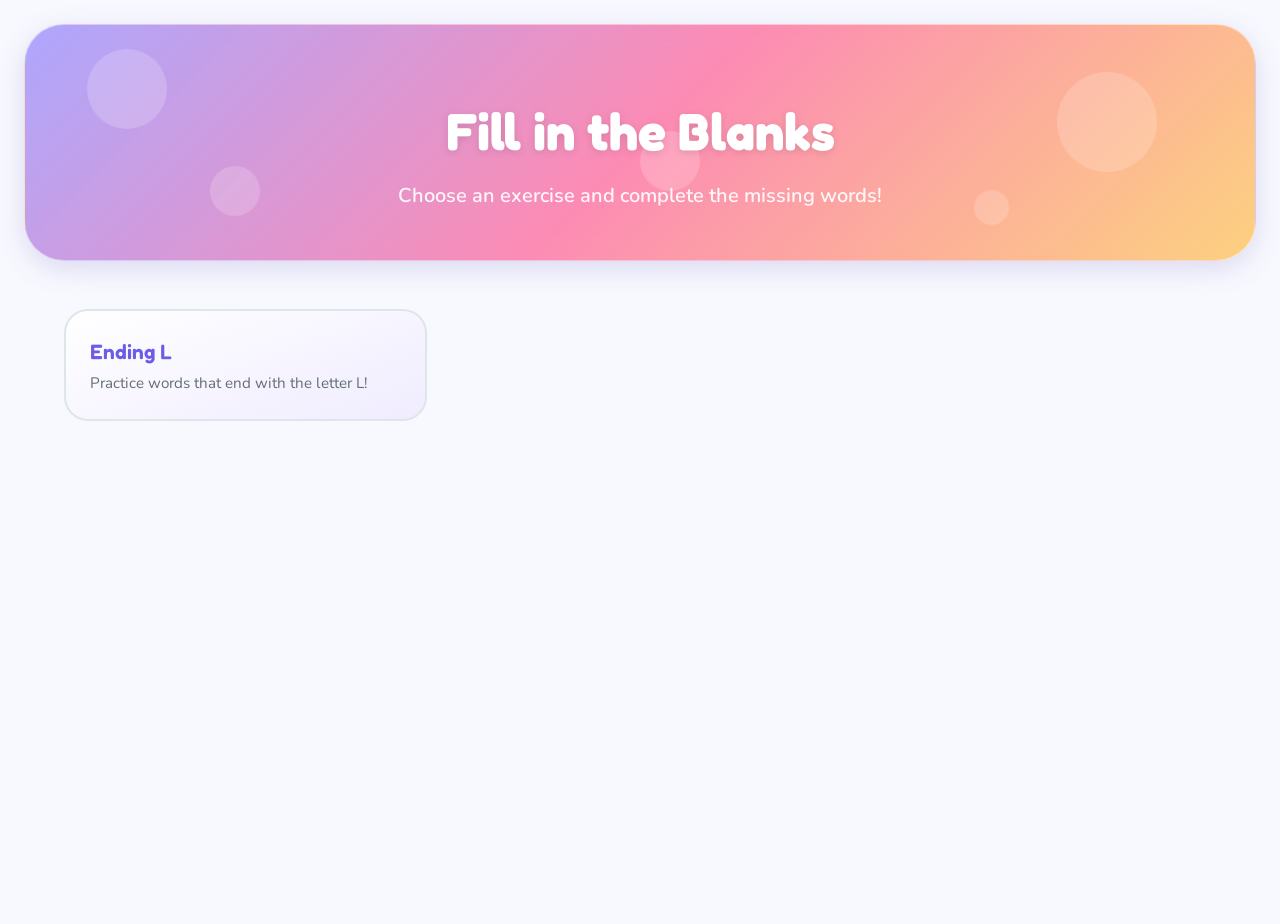
==== fill-in-the-blanks/index.html @ e0b25226 "fill in the blanks index page Signed-off-by: temphemp <206565415+temphemp@users.noreply.github.com>" ====
<!doctype html>
<html lang="en">
    <head>
        <meta charset="UTF-8" />
        <meta name="viewport" content="width=device-width, initial-scale=1.0" />
        <title>Fill in the Blanks | Learning Exercises</title>
        <link rel="icon" href="data:image/svg+xml,<svg xmlns=%22http://www.w3.org/2000/svg%22 viewBox=%220 0 100 100%22><text y=%22.9em%22 font-size=%2290%22>✏️</text></svg>" />
        <link rel="preconnect" href="https://fonts.googleapis.com" />
        <link rel="preconnect" href="https://fonts.gstatic.com" crossorigin />
        <link href="https://fonts.googleapis.com/css2?family=Fredoka:wght@400;500;600;700&family=Nunito:wght@400;600;700;800&display=swap" rel="stylesheet" />
        <link rel="stylesheet" href="../style.css" />
    </head>
    <body>
        <div class="page-wrapper">
            <learning-header
                title="Fill in the Blanks"
                subtitle="Choose an exercise and complete the missing words!"
            ></learning-header>

            <main class="card-grid">
                <a class="exercise-card exercise-card-link" href="ending-l.html" aria-label="Open the Ending L exercise">
                    <div class="card-body">
                        <h2 class="card-title">Ending L</h2>
                        <p class="card-description">Practice words that end with the letter L!</p>
                    </div>
                </a>
            </main>
        </div>

        <script src="../components/learning-header.js" defer></script>
    </body>
</html>
---- style.css ----
/* ==========================================================
   Learning Site – Fun & Bubbly Theme
   ==========================================================
   Style tokens and patterns for a kid-friendly experience.
   See style-guide.md for full documentation.
   ========================================================== */

/* ---------- CSS Custom Properties (Design Tokens) ---------- */
:root {
  /* Primary palette – bright & cheerful */
  --color-primary:       #6C5CE7;
  --color-primary-light: #A29BFE;
  --color-primary-dark:  #5A4BD1;

  /* Accent palette – punchy pops */
  --color-accent-pink:   #FD79A8;
  --color-accent-yellow: #FDCB6E;
  --color-accent-green:  #00CEC9;
  --color-accent-orange: #E17055;
  --color-accent-blue:   #74B9FF;

  /* Neutrals */
  --color-bg:            #F8F9FF;
  --color-surface:       #FFFFFF;
  --color-text:          #2D3436;
  --color-text-muted:    #636E72;
  --color-border:        #DFE6E9;

  /* Gradients */
  --gradient-hero:  linear-gradient(135deg, #A29BFE 0%, #FD79A8 50%, #FDCB6E 100%);
  --gradient-card:  linear-gradient(160deg, #ffffff 0%, #f0ecff 100%);

  /* Typography */
  --font-heading: 'Fredoka', 'Nunito', sans-serif;
  --font-body:    'Nunito', 'Segoe UI', sans-serif;

  /* Spacing scale (8 px base) */
  --space-xs:  0.25rem;   /*  4 px */
  --space-sm:  0.5rem;    /*  8 px */
  --space-md:  1rem;      /* 16 px */
  --space-lg:  1.5rem;    /* 24 px */
  --space-xl:  2rem;      /* 32 px */
  --space-2xl: 3rem;      /* 48 px */
  --space-3xl: 4rem;      /* 64 px */

  /* Border radius – soft & round */
  --radius-sm:   0.5rem;
  --radius-md:   1rem;
  --radius-lg:   1.5rem;
  --radius-full: 50%;

  /* Shadows – layered for depth */
  --shadow-sm:   0 2px 4px rgba(0,0,0,0.06);
  --shadow-md:   0 4px 12px rgba(108,92,231,0.12);
  --shadow-lg:   0 8px 24px rgba(108,92,231,0.18);
  --shadow-pop:  0 12px 32px rgba(253,121,168,0.22);

  /* Transitions */
  --ease-bounce: cubic-bezier(0.34, 1.56, 0.64, 1);
  --transition-base: 0.3s var(--ease-bounce);
  --header-inset: clamp(0.75rem, 2vw, 1.5rem);
}

/* ---------- Reset & Base ---------- */
*,
*::before,
*::after {
  margin: 0;
  padding: 0;
  box-sizing: border-box;
}

html {
  font-size: 16px;
  scroll-behavior: smooth;
}

body {
  font-family: var(--font-body);
  background-color: var(--color-bg);
  color: var(--color-text);
  line-height: 1.6;
  -webkit-font-smoothing: antialiased;
  min-height: 100vh;
  overflow-x: hidden;
  /* Keep scroll position stable while the sticky header changes height. */
  overflow-anchor: none;
}

img {
  display: block;
  max-width: 100%;
  height: auto;
}

/* ---------- Page Wrapper ---------- */
.page-wrapper {
  max-width: 1200px;
  margin: 0 auto;
  padding: 0 var(--space-lg);
}

/* ---------- Hero / Header ---------- */
learning-header {
  position: relative;
  z-index: 10;
  top: var(--header-inset);
  display: block;
  width: calc(100vw - (2 * var(--header-inset)));
  margin: var(--header-inset) calc(50% - 50vw + var(--header-inset)) var(--space-2xl);
  transition: margin-bottom 0.42s ease;
}

@supports (position: sticky) {
  learning-header {
    position: sticky;
  }
}

learning-header.is-collapsed {
  margin-bottom: var(--space-lg);
}

.hero {
  position: relative;
  width: 100%;
  margin: 0;
  text-align: center;
  padding: var(--space-3xl) var(--space-lg) var(--space-2xl);
  overflow: hidden;
  cursor: pointer;
  border: 1px solid rgba(255, 255, 255, 0.42);
  border-radius: clamp(1.5rem, 4vw, 2.5rem);
  background: linear-gradient(135deg, rgba(162, 155, 254, 0.88) 0%, rgba(253, 121, 168, 0.86) 50%, rgba(253, 203, 110, 0.88) 100%);
  box-shadow: 0 8px 28px rgba(88, 75, 170, 0.18);
  backdrop-filter: blur(12px) saturate(130%);
  -webkit-backdrop-filter: blur(12px) saturate(130%);
  contain: layout style;
  will-change: padding, box-shadow;
  transition: padding 0.42s ease, border-radius 0.42s ease,
              box-shadow 0.42s ease;
}

.hero.is-collapsed {
  padding: clamp(0.7rem, 1.6vw, 0.95rem) var(--space-lg);
  /* A finite radius avoids the delayed, clamped animation of 999px. */
  border-radius: 2rem;
  box-shadow: 0 6px 20px rgba(88, 75, 170, 0.2);
}

.hero-title {
  font-family: var(--font-heading);
  font-size: clamp(2rem, 5vw, 3.25rem);
  font-weight: 700;
  color: #fff;
  text-shadow: 0 2px 8px rgba(0,0,0,0.12);
  position: relative;
  z-index: 2;
  will-change: transform;
  transition: transform 0.42s ease;
}

.hero.is-collapsed .hero-title {
  transform: scale(0.55);
  line-height: 1.2;
  letter-spacing: 0.01em;
}

.hero-subtitle {
  font-family: var(--font-body);
  font-size: clamp(1rem, 2.5vw, 1.25rem);
  font-weight: 600;
  color: rgba(255,255,255,0.92);
  margin-top: var(--space-sm);
  position: relative;
  z-index: 2;
  max-height: 4rem;
  overflow: hidden;
  will-change: max-height, opacity, transform;
  transition: max-height 0.32s ease, margin 0.32s ease, opacity 0.22s ease, transform 0.32s ease;
}

.hero.is-collapsed .hero-subtitle {
  max-height: 0;
  margin-top: 0;
  opacity: 0;
  transform: translateY(-0.5rem);
}

/* Floating bubble decorations */
.hero-bubbles {
  position: absolute;
  inset: 0;
  pointer-events: none;
  z-index: 1;
  will-change: opacity;
  transition: opacity 0.25s ease;
}

.hero.is-collapsed .hero-bubbles {
  opacity: 0;
}

.bubble {
  position: absolute;
  border-radius: var(--radius-full);
  background: rgba(255,255,255,0.18);
  will-change: transform;
  transform: translateZ(0);
  animation: float 6s ease-in-out infinite;
}

.bubble-1 { width: 80px; height: 80px; top: 10%; left:  5%; animation-delay: 0s;   }
.bubble-2 { width: 50px; height: 50px; top: 60%; left: 15%; animation-delay: 1.2s; }
.bubble-3 { width:100px; height:100px; top: 20%; right: 8%; animation-delay: 0.6s; }
.bubble-4 { width: 35px; height: 35px; top: 70%; right:20%; animation-delay: 2s;   }
.bubble-5 { width: 60px; height: 60px; top: 45%; left: 50%; animation-delay: 1.6s; }

@keyframes float {
  0%, 100% { transform: translateY(0) scale(1);   }
  50%      { transform: translateY(-18px) scale(1.05); }
}

/* ---------- Card Grid ---------- */
.card-grid {
  display: grid;
  grid-template-columns: repeat(auto-fill, minmax(280px, 1fr));
  gap: var(--space-xl);
  padding-bottom: var(--space-3xl);
}

/* ---------- Exercise Card ---------- */
.exercise-card {
  background: var(--gradient-card);
  border: 2px solid var(--color-border);
  border-radius: var(--radius-lg);
  overflow: hidden;
  transition: transform var(--transition-base),
              box-shadow var(--transition-base),
              border-color var(--transition-base);
  cursor: pointer;
}

.exercise-card-link {
  color: inherit;
  text-decoration: none;
}

.exercise-card:hover {
  transform: translateY(-6px) scale(1.02);
  box-shadow: var(--shadow-pop);
  border-color: var(--color-primary-light);
}

.exercise-card:active {
  transform: translateY(-2px) scale(0.99);
}

/* Card image area */
.card-image-wrapper {
  width: 100%;
  aspect-ratio: 16 / 10;
  overflow: hidden;
  background: var(--color-bg);
  display: flex;
  align-items: center;
  justify-content: center;
}

.card-image {
  width: 100%;
  height: 100%;
  object-fit: cover;
  transition: transform var(--transition-base);
}

.exercise-card:hover .card-image {
  transform: scale(1.08);
}

/* Card body */
.card-body {
  padding: var(--space-lg);
}

.card-title {
  font-family: var(--font-heading);
  font-size: 1.3rem;
  font-weight: 600;
  color: var(--color-primary);
  margin-bottom: var(--space-xs);
}

.card-description {
  font-size: 0.95rem;
  color: var(--color-text-muted);
  line-height: 1.5;
}

/* Card accent stripe (top colour per card via data attribute) */
.exercise-card:nth-child(6n+1) .card-image-wrapper { background: linear-gradient(135deg, #DFE6FF, #F0ECFF); }
.exercise-card:nth-child(6n+2) .card-image-wrapper { background: linear-gradient(135deg, #FFE0EC, #FFF0F5); }
.exercise-card:nth-child(6n+3) .card-image-wrapper { background: linear-gradient(135deg, #E0F8F7, #F0FFFE); }
.exercise-card:nth-child(6n+4) .card-image-wrapper { background: linear-gradient(135deg, #FFF4D6, #FFFDF0); }
.exercise-card:nth-child(6n+5) .card-image-wrapper { background: linear-gradient(135deg, #DFF6FF, #F0FBFF); }
.exercise-card:nth-child(6n+6) .card-image-wrapper { background: linear-gradient(135deg, #FFE8D6, #FFF5EE); }

/* Alternate card title colours for variety */
.exercise-card:nth-child(6n+2) .card-title { color: var(--color-accent-pink);   }
.exercise-card:nth-child(6n+3) .card-title { color: var(--color-accent-green);  }
.exercise-card:nth-child(6n+4) .card-title { color: var(--color-accent-yellow); }
.exercise-card:nth-child(6n+5) .card-title { color: var(--color-accent-blue);   }
.exercise-card:nth-child(6n+6) .card-title { color: var(--color-accent-orange); }

/* ---------- Responsive ---------- */
@media (max-width: 640px) {
  .hero {
    padding: var(--space-2xl) var(--space-md) var(--space-xl);
  }

  .hero.is-collapsed {
    padding: 0.7rem var(--space-md);
  }

  .card-grid {
    grid-template-columns: 1fr;
    gap: var(--space-lg);
  }
}

@media (prefers-reduced-motion: reduce) {
  html {
    scroll-behavior: auto;
  }

  .hero,
  .hero-title,
  .hero-subtitle,
  .hero-bubbles {
    transition: none;
  }

  .bubble {
    animation: none;
  }
}

@media (min-width: 641px) and (max-width: 960px) {
  .card-grid {
    grid-template-columns: repeat(2, 1fr);
  }
}

/* ---------- Common Words Exercise ---------- */
.exercise-page {
  max-width: 900px;
}

.exercise-intro {
  max-width: 46rem;
  margin: 0 auto var(--space-xl);
  text-align: center;
  color: var(--color-text-muted);
  font-size: 1.05rem;
  font-weight: 600;
}

.word-list {
  display: grid;
  grid-template-columns: repeat(2, minmax(0, 1fr));
  gap: var(--space-md);
  margin: 0;
  padding: 0;
  list-style: none;
  counter-reset: common-words;
  scroll-margin-top: 5rem;
}

.word-item {
  display: grid;
  grid-template-columns: 2.5rem auto minmax(5.5rem, 1fr);
  align-items: center;
  gap: var(--space-sm);
  min-height: 4.5rem;
  padding: var(--space-sm) var(--space-md);
  border: 2px solid var(--color-border);
  border-radius: var(--radius-md);
  background: var(--color-surface);
  box-shadow: var(--shadow-sm);
  counter-increment: common-words;
}

.word-item.is-revealed {
  grid-template-columns: 2.5rem auto minmax(0, 1fr) auto;
  min-height: 4rem;
}

.word-item::before {
  content: counter(common-words);
  display: grid;
  width: 2.25rem;
  height: 2.25rem;
  place-items: center;
  border-radius: var(--radius-full);
  color: var(--color-primary-dark);
  background: #f0ecff;
  font-family: var(--font-heading);
  font-weight: 700;
}

.speak-button {
  display: inline-grid;
  width: 2.75rem;
  height: 2.75rem;
  place-items: center;
  border: 0;
  border-radius: var(--radius-full);
  color: #fff;
  background: var(--color-primary);
  box-shadow: var(--shadow-md);
  cursor: pointer;
  transition: transform var(--transition-base), background-color var(--transition-base), box-shadow var(--transition-base);
}

.speak-button:hover,
.speak-button:focus-visible {
  background: var(--color-primary-dark);
  box-shadow: var(--shadow-pop);
  transform: translateY(-2px) scale(1.07);
}

.speak-button:active,
.speak-button.is-speaking {
  background: var(--color-accent-pink);
  transform: scale(0.96);
}

.word-answer {
  grid-column: 3;
  grid-row: 1;
  color: var(--color-text);
  font-family: var(--font-heading);
  font-size: clamp(1.35rem, 3vw, 1.75rem);
  font-weight: 600;
  letter-spacing: 0.03em;
  text-align: center;
}

.answer-actions {
  display: flex;
  grid-column: 4;
  grid-row: 1;
  gap: var(--space-xs);
}

.answer-choice {
  display: grid;
  width: 2.5rem;
  height: 2.5rem;
  place-items: center;
  border: 2px solid currentColor;
  border-radius: var(--radius-full);
  background: var(--color-surface);
  box-shadow: var(--shadow-sm);
  cursor: pointer;
  font-family: var(--font-heading);
  font-size: 1.35rem;
  font-weight: 700;
  line-height: 1;
  transition: transform var(--transition-base), background-color var(--transition-base), color var(--transition-base), opacity var(--transition-base);
}

.answer-choice:hover,
.answer-choice:focus-visible {
  transform: scale(1.1);
}

.answer-choice--correct {
  color: #008f8b;
}

.answer-choice--incorrect {
  color: #c65b45;
}

.answer-choice.is-selected {
  color: #fff;
  transform: scale(1.05);
}

.answer-choice--correct.is-selected {
  background: var(--color-accent-green);
}

.answer-choice--incorrect.is-selected {
  background: var(--color-accent-orange);
}

.answer-choice:disabled:not(.is-selected) {
  border-color: #c8d0d3;
  color: #aab4b8;
  background: #f3f5f6;
  box-shadow: none;
  cursor: not-allowed;
  opacity: 0.75;
}

.word-item.needs-marking {
  border-color: var(--color-accent-orange);
  background: #fff8ed;
  box-shadow: 0 0 0 4px rgba(225, 112, 85, 0.16), var(--shadow-sm);
}

.word-item.needs-marking:focus {
  outline: 3px solid var(--color-accent-orange);
  outline-offset: 3px;
}

.reveal-area {
  display: flex;
  justify-content: center;
  flex-wrap: wrap;
  gap: var(--space-md);
  padding: var(--space-2xl) 0 var(--space-3xl);
}

.btn {
  display: inline-flex;
  align-items: center;
  justify-content: center;
  gap: var(--space-sm);
  min-height: 3rem;
  padding: var(--space-sm) var(--space-lg);
  border: 0;
  border-radius: 999px;
  color: #fff;
  background: var(--color-primary);
  box-shadow: var(--shadow-md);
  cursor: pointer;
  font-family: var(--font-heading);
  font-size: 1.05rem;
  font-weight: 600;
  transition: all var(--transition-base);
}

.btn:hover,
.btn:focus-visible {
  background: var(--color-primary-dark);
  box-shadow: var(--shadow-pop);
  transform: translateY(-2px) scale(1.04);
}

.btn:disabled {
  background: var(--color-accent-green);
  cursor: default;
  opacity: 1;
  transform: none;
}

.btn--tally:disabled {
  background: var(--color-primary-light);
  color: rgba(255, 255, 255, 0.82);
}

.score-dialog {
  position: fixed;
  inset: 0;
  width: min(90vw, 32rem);
  max-height: calc(100vh - 2rem);
  margin: auto;
  overflow: hidden;
  border: 0;
  border-radius: var(--radius-lg);
  padding: var(--space-2xl);
  color: var(--color-text);
  text-align: center;
  background: var(--color-surface);
  box-shadow: var(--shadow-lg);
}

.score-dialog > :not(.confetti-layer) {
  position: relative;
  z-index: 2;
}

.score-dialog::backdrop {
  background: rgba(45, 52, 54, 0.42);
  backdrop-filter: blur(4px);
}

.score-kicker {
  margin-bottom: var(--space-xs);
  color: var(--color-primary);
  font-size: 0.95rem;
  font-weight: 800;
  text-transform: uppercase;
  letter-spacing: 0.07em;
}

.score-dialog h2 {
  position: relative;
  font-family: var(--font-heading);
  font-size: clamp(1.8rem, 5vw, 2.5rem);
  line-height: 1.15;
}

.score-total {
  position: relative;
  margin: var(--space-sm) 0;
  color: var(--color-accent-pink);
  font-family: var(--font-heading);
  font-size: clamp(2.5rem, 9vw, 4rem);
  font-weight: 700;
  line-height: 1;
}

.score-message {
  position: relative;
  margin: 0 auto var(--space-lg);
  color: var(--color-text-muted);
  font-size: 1.05rem;
  font-weight: 600;
}

.dialog-close {
  position: absolute;
  z-index: 2;
  top: var(--space-sm);
  right: var(--space-sm);
  display: grid;
  width: 2.25rem;
  height: 2.25rem;
  place-items: center;
  border: 0;
  border-radius: var(--radius-full);
  color: var(--color-text-muted);
  background: #f1f0ff;
  cursor: pointer;
  font-size: 1.5rem;
  line-height: 1;
}

.dialog-close:hover,
.dialog-close:focus-visible {
  color: #fff;
  background: var(--color-accent-pink);
}

.confetti-layer {
  position: absolute;
  z-index: 1;
  inset: 0;
  pointer-events: none;
}

.confetti-piece {
  position: absolute;
  top: -1.25rem;
  left: var(--confetti-left);
  width: 0.6rem;
  height: 1rem;
  border-radius: 0.15rem;
  background: var(--confetti-color);
  animation: confetti-fall var(--confetti-duration) ease-in forwards;
  animation-delay: var(--confetti-delay);
}

.sr-only {
  position: absolute;
  width: 1px;
  height: 1px;
  padding: 0;
  margin: -1px;
  overflow: hidden;
  clip: rect(0, 0, 0, 0);
  white-space: nowrap;
  border: 0;
}

@keyframes confetti-fall {
  to {
    transform: translate(var(--confetti-drift), 27rem) rotate(720deg);
    opacity: 0;
  }
}

@media (max-width: 640px) {
  .word-list {
    grid-template-columns: 1fr;
  }

  .word-item {
    grid-template-columns: 2.25rem auto minmax(5rem, 1fr);
    min-height: 4rem;
    padding: var(--space-sm);
  }

  .word-item.is-revealed {
    grid-template-columns: 2.25rem auto minmax(0, 1fr) auto;
  }

  .answer-choice {
    width: 2.25rem;
    height: 2.25rem;
  }

  .exercise-intro {
    font-size: 1rem;
  }
}

@media (prefers-reduced-motion: reduce) {
  .speak-button,
  .btn,
  .answer-choice {
    transition: none;
  }

  .confetti-piece {
    animation: none;
  }
}
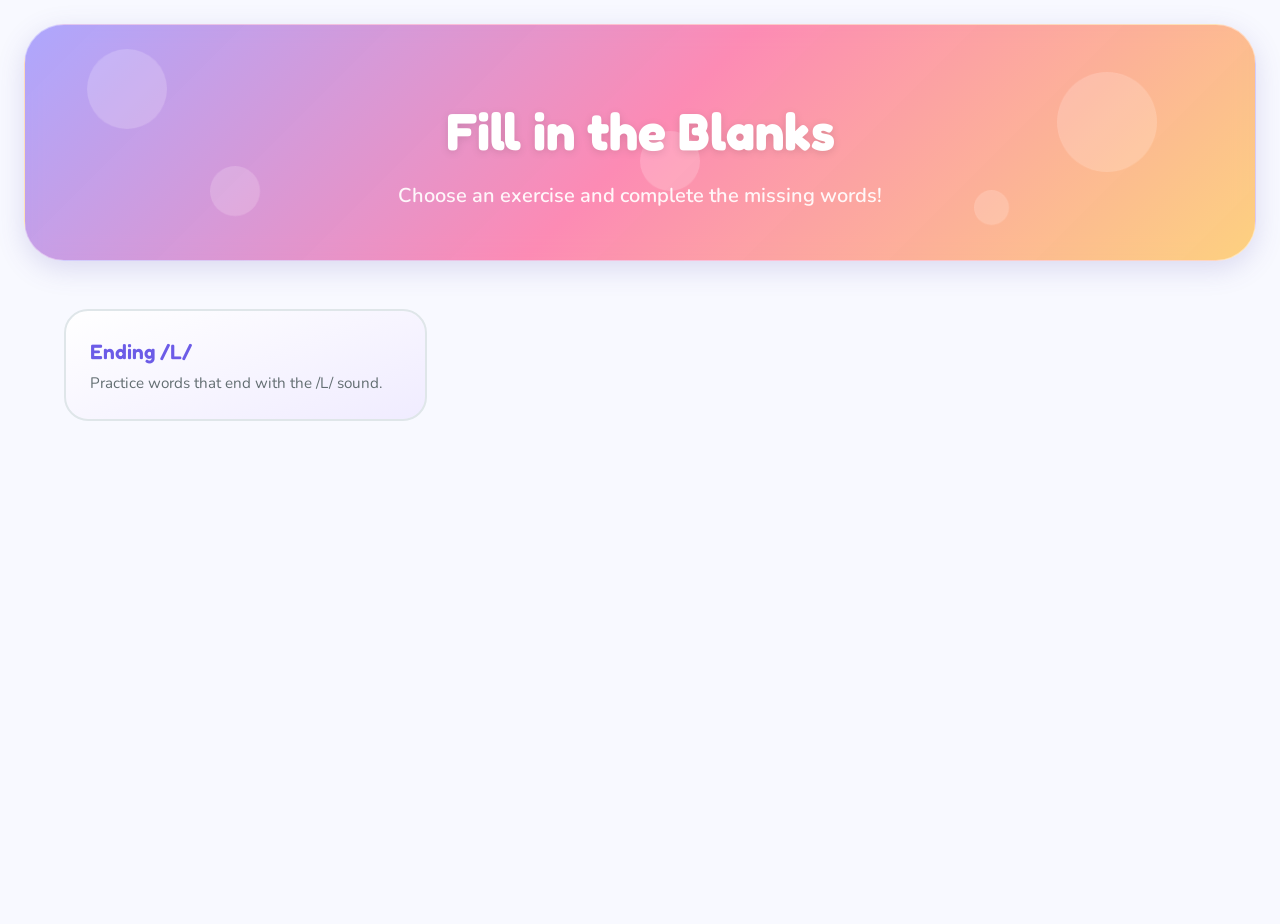
==== commit 9854d726: "edit ending L title Signed-off-by: temphemp <206565415+temphemp@users.noreply.github.com>" ====
--- a/fill-in-the-blanks/index.html
+++ b/fill-in-the-blanks/index.html
@@ -4,11 +4,13 @@
         <meta charset="UTF-8" />
         <meta name="viewport" content="width=device-width, initial-scale=1.0" />
         <title>Fill in the Blanks | Learning Exercises</title>
-        <link rel="icon" href="data:image/svg+xml,<svg xmlns=%22http://www.w3.org/2000/svg%22 viewBox=%220 0 100 100%22><text y=%22.9em%22 font-size=%2290%22>✏️</text></svg>" />
+        <link rel="icon" href="data:image/svg+xml,<svg xmlns=%22http://www.w3.org/2000/svg%22 viewBox=%220 0 100 100%22><text y=%22.9em%22 font-size=%2290%22>📖</text></svg>" />
         <link rel="preconnect" href="https://fonts.googleapis.com" />
         <link rel="preconnect" href="https://fonts.gstatic.com" crossorigin />
+        <link rel="preload" href="../style.css" as="style" />
+        <link rel="stylesheet" href="../style.css" />
         <link href="https://fonts.googleapis.com/css2?family=Fredoka:wght@400;500;600;700&family=Nunito:wght@400;600;700;800&display=swap" rel="stylesheet" />
-        <link rel="stylesheet" href="../style.css" />
+        <link rel="preload" href="../components/learning-header.js" as="script" />
     </head>
     <body>
         <div class="page-wrapper">
@@ -20,8 +22,8 @@
             <main class="card-grid">
                 <a class="exercise-card exercise-card-link" href="ending-l.html" aria-label="Open the Ending L exercise">
                     <div class="card-body">
-                        <h2 class="card-title">Ending L</h2>
-                        <p class="card-description">Practice words that end with the letter L!</p>
+                        <h2 class="card-title">Ending /L/</h2>
+                        <p class="card-description">Practice words that end with the /L/ sound.</p>
                     </div>
                 </a>
             </main>
--- a/style.css
+++ b/style.css
@@ -562,30 +562,35 @@
   color: rgba(255, 255, 255, 0.82);
 }
 
-.score-dialog {
+.app-dialog {
   position: fixed;
   inset: 0;
   width: min(90vw, 32rem);
   max-height: calc(100vh - 2rem);
   margin: auto;
-  overflow: hidden;
-  border: 0;
-  border-radius: var(--radius-lg);
-  padding: var(--space-2xl);
+  overflow: auto;
+  border: 2px solid var(--color-primary-light);
+  border-radius: var(--radius-md);
+  padding: var(--space-xl);
   color: var(--color-text);
-  text-align: center;
   background: var(--color-surface);
   box-shadow: var(--shadow-lg);
 }
 
-.score-dialog > :not(.confetti-layer) {
+.app-dialog > :not(.confetti-layer):not(.dialog-close) {
   position: relative;
   z-index: 2;
 }
 
-.score-dialog::backdrop {
-  background: rgba(45, 52, 54, 0.42);
+.app-dialog::backdrop {
+  background: rgba(45, 52, 54, 0.45);
   backdrop-filter: blur(4px);
+}
+
+.score-dialog {
+  overflow: hidden;
+  padding: var(--space-2xl);
+  text-align: center;
 }
 
 .score-kicker {
@@ -624,7 +629,7 @@
 
 .dialog-close {
   position: absolute;
-  z-index: 2;
+  z-index: 3;
   top: var(--space-sm);
   right: var(--space-sm);
   display: grid;
--- a/style.css
+++ b/style.css
@@ -562,30 +562,35 @@
   color: rgba(255, 255, 255, 0.82);
 }
 
-.score-dialog {
+.app-dialog {
   position: fixed;
   inset: 0;
   width: min(90vw, 32rem);
   max-height: calc(100vh - 2rem);
   margin: auto;
-  overflow: hidden;
-  border: 0;
-  border-radius: var(--radius-lg);
-  padding: var(--space-2xl);
+  overflow: auto;
+  border: 2px solid var(--color-primary-light);
+  border-radius: var(--radius-md);
+  padding: var(--space-xl);
   color: var(--color-text);
-  text-align: center;
   background: var(--color-surface);
   box-shadow: var(--shadow-lg);
 }
 
-.score-dialog > :not(.confetti-layer) {
+.app-dialog > :not(.confetti-layer):not(.dialog-close) {
   position: relative;
   z-index: 2;
 }
 
-.score-dialog::backdrop {
-  background: rgba(45, 52, 54, 0.42);
+.app-dialog::backdrop {
+  background: rgba(45, 52, 54, 0.45);
   backdrop-filter: blur(4px);
+}
+
+.score-dialog {
+  overflow: hidden;
+  padding: var(--space-2xl);
+  text-align: center;
 }
 
 .score-kicker {
@@ -624,7 +629,7 @@
 
 .dialog-close {
   position: absolute;
-  z-index: 2;
+  z-index: 3;
   top: var(--space-sm);
   right: var(--space-sm);
   display: grid;
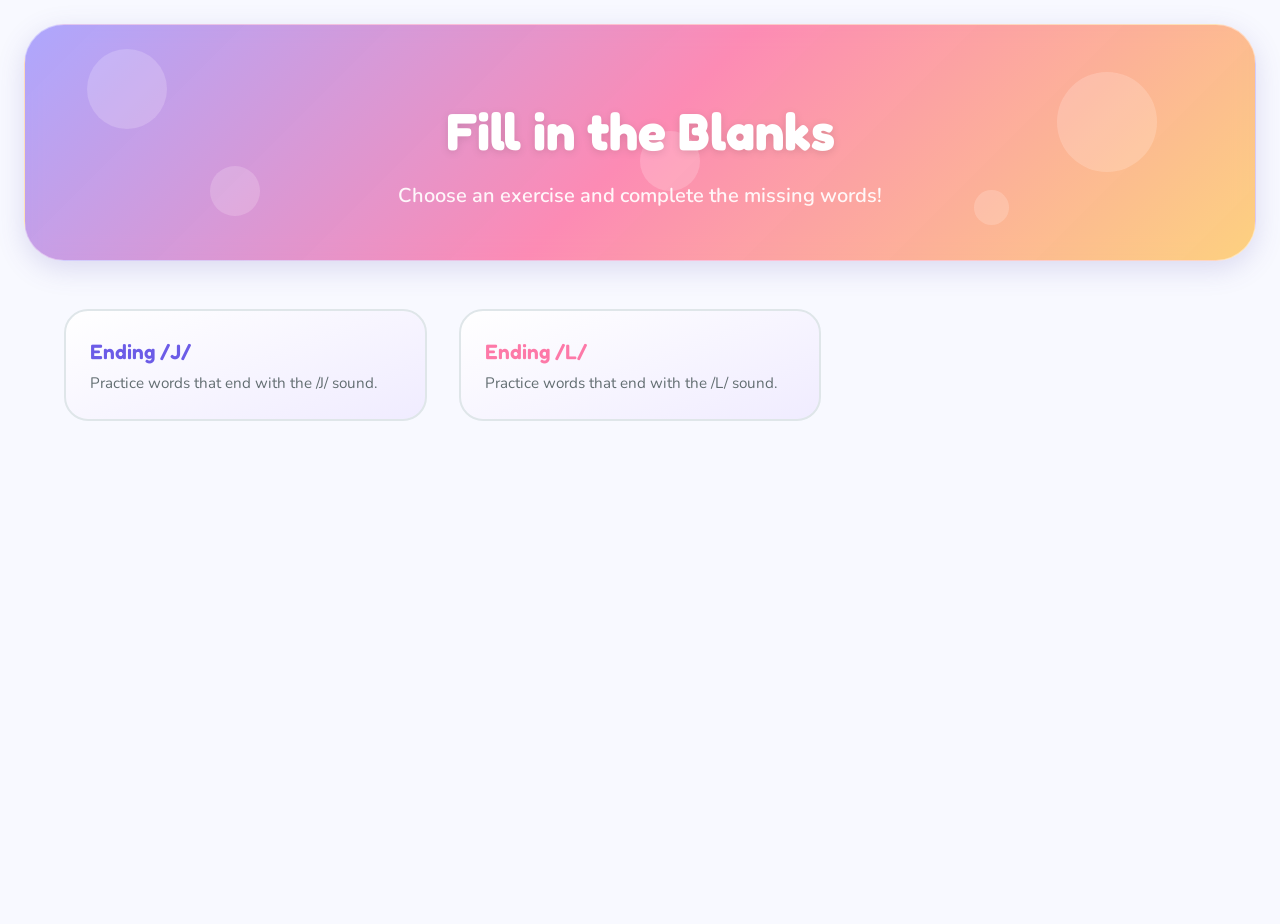
==== commit 8cff7300: "fixed blank count setting and masking ending-j.json Signed-off-by: temphemp <206565415+temphemp@user" ====
--- a/fill-in-the-blanks/index.html
+++ b/fill-in-the-blanks/index.html
@@ -7,10 +7,12 @@
         <link rel="icon" href="data:image/svg+xml,<svg xmlns=%22http://www.w3.org/2000/svg%22 viewBox=%220 0 100 100%22><text y=%22.9em%22 font-size=%2290%22>📖</text></svg>" />
         <link rel="preconnect" href="https://fonts.googleapis.com" />
         <link rel="preconnect" href="https://fonts.gstatic.com" crossorigin />
+
         <link rel="preload" href="../style.css" as="style" />
+        <link rel="preload" href="../components/learning-header.js" as="script" />
+
         <link rel="stylesheet" href="../style.css" />
         <link href="https://fonts.googleapis.com/css2?family=Fredoka:wght@400;500;600;700&family=Nunito:wght@400;600;700;800&display=swap" rel="stylesheet" />
-        <link rel="preload" href="../components/learning-header.js" as="script" />
     </head>
     <body>
         <div class="page-wrapper">
@@ -20,6 +22,12 @@
             ></learning-header>
 
             <main class="card-grid">
+                <a class="exercise-card exercise-card-link" href="ending-j.html" aria-label="Open the Ending J exercise">
+                    <div class="card-body">
+                        <h2 class="card-title">Ending /J/</h2>
+                        <p class="card-description">Practice words that end with the /J/ sound.</p>
+                    </div>
+                </a>
                 <a class="exercise-card exercise-card-link" href="ending-l.html" aria-label="Open the Ending L exercise">
                     <div class="card-body">
                         <h2 class="card-title">Ending /L/</h2>
--- a/style.css
+++ b/style.css
@@ -19,6 +19,13 @@
   --color-accent-orange: #E17055;
   --color-accent-blue:   #74B9FF;
 
+  /* Derived accent shades – darkened variants that keep 4.5:1 contrast
+     as text/hover fills on top of the raw accent colours. */
+  --color-accent-pink-dark:   #D6407E;
+  --color-accent-green-dark:  #00B3AE;
+  --color-accent-yellow-dark: #E0A83E;
+  --color-accent-blue-dark:   #1C72C4;
+
   /* Neutrals */
   --color-bg:            #F8F9FF;
   --color-surface:       #FFFFFF;
@@ -28,11 +35,12 @@
 
   /* Gradients */
   --gradient-hero:  linear-gradient(135deg, #A29BFE 0%, #FD79A8 50%, #FDCB6E 100%);
+  --gradient-hero-glass: linear-gradient(135deg, rgba(162,155,254,0.88) 0%, rgba(253,121,168,0.86) 50%, rgba(253,203,110,0.88) 100%);
   --gradient-card:  linear-gradient(160deg, #ffffff 0%, #f0ecff 100%);
 
   /* Typography */
-  --font-heading: 'Fredoka', 'Nunito', sans-serif;
-  --font-body:    'Nunito', 'Segoe UI', sans-serif;
+  --font-heading: 'Fredoka', 'Nunito', 'Segoe UI', system-ui, sans-serif;
+  --font-body:    'Nunito', 'Segoe UI', system-ui, sans-serif;
 
   /* Spacing scale (8 px base) */
   --space-xs:  0.25rem;   /*  4 px */
@@ -82,6 +90,7 @@
   line-height: 1.6;
   -webkit-font-smoothing: antialiased;
   min-height: 100vh;
+  min-height: 100dvh;
   overflow-x: hidden;
   /* Keep scroll position stable while the sticky header changes height. */
   overflow-anchor: none;
@@ -91,6 +100,32 @@
   display: block;
   max-width: 100%;
   height: auto;
+}
+
+/* ---------- Icons (monochrome via currentColor — readable on light or dark button fills) ---------- */
+.icon {
+  display: inline-block;
+  width: 1.15em;
+  height: 1.15em;
+  flex-shrink: 0;
+  background-color: currentColor;
+  -webkit-mask-position: center;
+  mask-position: center;
+  -webkit-mask-repeat: no-repeat;
+  mask-repeat: no-repeat;
+  -webkit-mask-size: contain;
+  mask-size: contain;
+  vertical-align: -0.12em;
+}
+
+.icon--speaker {
+  -webkit-mask-image: url("static/images/icons/speaker.svg");
+  mask-image: url("static/images/icons/speaker.svg");
+}
+
+.icon--search {
+  -webkit-mask-image: url("static/images/icons/search.svg");
+  mask-image: url("static/images/icons/search.svg");
 }
 
 /* ---------- Page Wrapper ---------- */
@@ -119,6 +154,13 @@
 
 learning-header.is-collapsed {
   margin-bottom: var(--space-lg);
+}
+
+/* A collapsed-only header is decorative, not interactive. */
+learning-header[collapse-mode="collapsed-only"] .hero,
+learning-header[permanently-collapsed] .hero,
+learning-header[data-collapse-mode="collapsed-only"] .hero {
+  cursor: default;
 }
 
 .hero {
@@ -131,14 +173,14 @@
   cursor: pointer;
   border: 1px solid rgba(255, 255, 255, 0.42);
   border-radius: clamp(1.5rem, 4vw, 2.5rem);
-  background: linear-gradient(135deg, rgba(162, 155, 254, 0.88) 0%, rgba(253, 121, 168, 0.86) 50%, rgba(253, 203, 110, 0.88) 100%);
+  background: var(--gradient-hero-glass);
   box-shadow: 0 8px 28px rgba(88, 75, 170, 0.18);
   backdrop-filter: blur(12px) saturate(130%);
   -webkit-backdrop-filter: blur(12px) saturate(130%);
   contain: layout style;
-  will-change: padding, box-shadow;
-  transition: padding 0.42s ease, border-radius 0.42s ease,
-              box-shadow 0.42s ease;
+  /* Prefer cheaper compositor-friendly props; padding remains for height collapse. */
+  transition: padding 0.42s ease, box-shadow 0.42s ease;
+  -webkit-tap-highlight-color: transparent;
 }
 
 .hero.is-collapsed {
@@ -146,6 +188,23 @@
   /* A finite radius avoids the delayed, clamped animation of 999px. */
   border-radius: 2rem;
   box-shadow: 0 6px 20px rgba(88, 75, 170, 0.2);
+}
+
+/* Scoped only while the collapse/expand transition is in flight (see learning-header.js). */
+.hero.is-animating {
+  will-change: padding, box-shadow;
+}
+
+.hero.is-animating .hero-title {
+  will-change: transform;
+}
+
+.hero.is-animating .hero-subtitle {
+  will-change: max-height, opacity, transform;
+}
+
+.hero.is-animating .hero-bubbles {
+  will-change: opacity;
 }
 
 .hero-title {
@@ -156,7 +215,6 @@
   text-shadow: 0 2px 8px rgba(0,0,0,0.12);
   position: relative;
   z-index: 2;
-  will-change: transform;
   transition: transform 0.42s ease;
 }
 
@@ -176,7 +234,6 @@
   z-index: 2;
   max-height: 4rem;
   overflow: hidden;
-  will-change: max-height, opacity, transform;
   transition: max-height 0.32s ease, margin 0.32s ease, opacity 0.22s ease, transform 0.32s ease;
 }
 
@@ -193,7 +250,6 @@
   inset: 0;
   pointer-events: none;
   z-index: 1;
-  will-change: opacity;
   transition: opacity 0.25s ease;
 }
 
@@ -205,7 +261,6 @@
   position: absolute;
   border-radius: var(--radius-full);
   background: rgba(255,255,255,0.18);
-  will-change: transform;
   transform: translateZ(0);
   animation: float 6s ease-in-out infinite;
 }
@@ -239,17 +294,13 @@
               box-shadow var(--transition-base),
               border-color var(--transition-base);
   cursor: pointer;
+  -webkit-tap-highlight-color: transparent;
 }
 
 .exercise-card-link {
   color: inherit;
   text-decoration: none;
-}
-
-.exercise-card:hover {
-  transform: translateY(-6px) scale(1.02);
-  box-shadow: var(--shadow-pop);
-  border-color: var(--color-primary-light);
+  -webkit-tap-highlight-color: transparent;
 }
 
 .exercise-card:active {
@@ -261,7 +312,6 @@
   width: 100%;
   aspect-ratio: 16 / 10;
   overflow: hidden;
-  background: var(--color-bg);
   display: flex;
   align-items: center;
   justify-content: center;
@@ -274,8 +324,16 @@
   transition: transform var(--transition-base);
 }
 
-.exercise-card:hover .card-image {
-  transform: scale(1.08);
+@media (hover: hover) and (pointer: fine) {
+  .exercise-card:hover {
+    transform: translateY(-6px) scale(1.02);
+    box-shadow: var(--shadow-pop);
+    border-color: var(--color-primary-light);
+  }
+
+  .exercise-card:hover .card-image {
+    transform: scale(1.08);
+  }
 }
 
 /* Card body */
@@ -296,14 +354,6 @@
   color: var(--color-text-muted);
   line-height: 1.5;
 }
-
-/* Card accent stripe (top colour per card via data attribute) */
-.exercise-card:nth-child(6n+1) .card-image-wrapper { background: linear-gradient(135deg, #DFE6FF, #F0ECFF); }
-.exercise-card:nth-child(6n+2) .card-image-wrapper { background: linear-gradient(135deg, #FFE0EC, #FFF0F5); }
-.exercise-card:nth-child(6n+3) .card-image-wrapper { background: linear-gradient(135deg, #E0F8F7, #F0FFFE); }
-.exercise-card:nth-child(6n+4) .card-image-wrapper { background: linear-gradient(135deg, #FFF4D6, #FFFDF0); }
-.exercise-card:nth-child(6n+5) .card-image-wrapper { background: linear-gradient(135deg, #DFF6FF, #F0FBFF); }
-.exercise-card:nth-child(6n+6) .card-image-wrapper { background: linear-gradient(135deg, #FFE8D6, #FFF5EE); }
 
 /* Alternate card title colours for variety */
 .exercise-card:nth-child(6n+2) .card-title { color: var(--color-accent-pink);   }
@@ -377,8 +427,9 @@
 }
 
 .word-item {
+  --word-control-size: 2.75rem;
   display: grid;
-  grid-template-columns: 2.5rem auto minmax(5.5rem, 1fr);
+  grid-template-columns: var(--word-control-size) auto minmax(5.5rem, 1fr);
   align-items: center;
   gap: var(--space-sm);
   min-height: 4.5rem;
@@ -391,15 +442,15 @@
 }
 
 .word-item.is-revealed {
-  grid-template-columns: 2.5rem auto minmax(0, 1fr) auto;
+  grid-template-columns: var(--word-control-size) auto minmax(0, 1fr) auto;
   min-height: 4rem;
 }
 
 .word-item::before {
   content: counter(common-words);
   display: grid;
-  width: 2.25rem;
-  height: 2.25rem;
+  width: var(--word-control-size);
+  height: var(--word-control-size);
   place-items: center;
   border-radius: var(--radius-full);
   color: var(--color-primary-dark);
@@ -408,31 +459,47 @@
   font-weight: 700;
 }
 
+/* Filled pink circle — distinct from the outline correct/incorrect marks
+   (see .answer-choice). Same size as the serial number and mark buttons. */
 .speak-button {
   display: inline-grid;
-  width: 2.75rem;
-  height: 2.75rem;
+  width: var(--word-control-size);
+  height: var(--word-control-size);
   place-items: center;
-  border: 0;
+  border: none;
   border-radius: var(--radius-full);
   color: #fff;
-  background: var(--color-primary);
+  background: var(--color-accent-pink);
   box-shadow: var(--shadow-md);
   cursor: pointer;
+  -webkit-tap-highlight-color: transparent;
   transition: transform var(--transition-base), background-color var(--transition-base), box-shadow var(--transition-base);
 }
 
-.speak-button:hover,
+.speak-button .icon {
+  width: 1.35rem;
+  height: 1.35rem;
+}
+
 .speak-button:focus-visible {
-  background: var(--color-primary-dark);
+  background: var(--color-accent-pink-dark);
   box-shadow: var(--shadow-pop);
   transform: translateY(-2px) scale(1.07);
 }
 
 .speak-button:active,
 .speak-button.is-speaking {
-  background: var(--color-accent-pink);
+  background: var(--color-accent-pink-dark);
+  box-shadow: var(--shadow-sm);
   transform: scale(0.96);
+}
+
+@media (hover: hover) and (pointer: fine) {
+  .speak-button:hover {
+    background: var(--color-accent-pink-dark);
+    box-shadow: var(--shadow-pop);
+    transform: translateY(-2px) scale(1.07);
+  }
 }
 
 .word-answer {
@@ -444,6 +511,12 @@
   font-weight: 600;
   letter-spacing: 0.03em;
   text-align: center;
+  overflow-wrap: break-word;
+  word-break: break-word;
+  hyphens: auto;
+  -webkit-hyphens: auto;
+  hyphenate-character: "-";
+  -webkit-hyphenate-character: "-";
 }
 
 .answer-actions {
@@ -455,8 +528,8 @@
 
 .answer-choice {
   display: grid;
-  width: 2.5rem;
-  height: 2.5rem;
+  width: var(--word-control-size);
+  height: var(--word-control-size);
   place-items: center;
   border: 2px solid currentColor;
   border-radius: var(--radius-full);
@@ -467,12 +540,22 @@
   font-size: 1.35rem;
   font-weight: 700;
   line-height: 1;
+  -webkit-tap-highlight-color: transparent;
   transition: transform var(--transition-base), background-color var(--transition-base), color var(--transition-base), opacity var(--transition-base);
 }
 
-.answer-choice:hover,
 .answer-choice:focus-visible {
   transform: scale(1.1);
+}
+
+.answer-choice:active:not(:disabled) {
+  transform: scale(0.96);
+}
+
+@media (hover: hover) and (pointer: fine) {
+  .answer-choice:hover {
+    transform: scale(1.1);
+  }
 }
 
 .answer-choice--correct {
@@ -540,14 +623,30 @@
   font-family: var(--font-heading);
   font-size: 1.05rem;
   font-weight: 600;
-  transition: all var(--transition-base);
-}
-
-.btn:hover,
+  -webkit-tap-highlight-color: transparent;
+  transition: transform var(--transition-base),
+              background-color var(--transition-base),
+              box-shadow var(--transition-base),
+              color var(--transition-base);
+}
+
 .btn:focus-visible {
   background: var(--color-primary-dark);
   box-shadow: var(--shadow-pop);
   transform: translateY(-2px) scale(1.04);
+}
+
+.btn:active:not(:disabled) {
+  transform: translateY(0) scale(0.98);
+  box-shadow: var(--shadow-sm);
+}
+
+@media (hover: hover) and (pointer: fine) {
+  .btn:hover {
+    background: var(--color-primary-dark);
+    box-shadow: var(--shadow-pop);
+    transform: translateY(-2px) scale(1.04);
+  }
 }
 
 .btn:disabled {
@@ -562,11 +661,51 @@
   color: rgba(255, 255, 255, 0.82);
 }
 
+.btn--pink {
+  background: var(--color-accent-pink);
+}
+
+.btn--pink:focus-visible {
+  background: var(--color-accent-pink-dark);
+}
+
+.btn--green {
+  background: var(--color-accent-green);
+}
+
+.btn--green:focus-visible {
+  background: var(--color-accent-green-dark);
+}
+
+.btn--yellow {
+  background: var(--color-accent-yellow);
+  color: var(--color-text);
+}
+
+.btn--yellow:focus-visible {
+  background: var(--color-accent-yellow-dark);
+}
+
+@media (hover: hover) and (pointer: fine) {
+  .btn--pink:hover {
+    background: var(--color-accent-pink-dark);
+  }
+
+  .btn--green:hover {
+    background: var(--color-accent-green-dark);
+  }
+
+  .btn--yellow:hover {
+    background: var(--color-accent-yellow-dark);
+  }
+}
+
 .app-dialog {
   position: fixed;
   inset: 0;
   width: min(90vw, 32rem);
   max-height: calc(100vh - 2rem);
+  max-height: calc(100dvh - 2rem);
   margin: auto;
   overflow: auto;
   border: 2px solid var(--color-primary-light);
@@ -577,7 +716,7 @@
   box-shadow: var(--shadow-lg);
 }
 
-.app-dialog > :not(.confetti-layer):not(.dialog-close) {
+.app-dialog > :not(.dialog-close) {
   position: relative;
   z-index: 2;
 }
@@ -643,31 +782,25 @@
   cursor: pointer;
   font-size: 1.5rem;
   line-height: 1;
-}
-
-.dialog-close:hover,
+  -webkit-tap-highlight-color: transparent;
+  transition: color var(--transition-base), background-color var(--transition-base);
+}
+
 .dialog-close:focus-visible {
   color: #fff;
   background: var(--color-accent-pink);
 }
 
-.confetti-layer {
-  position: absolute;
-  z-index: 1;
-  inset: 0;
-  pointer-events: none;
-}
-
-.confetti-piece {
-  position: absolute;
-  top: -1.25rem;
-  left: var(--confetti-left);
-  width: 0.6rem;
-  height: 1rem;
-  border-radius: 0.15rem;
-  background: var(--confetti-color);
-  animation: confetti-fall var(--confetti-duration) ease-in forwards;
-  animation-delay: var(--confetti-delay);
+.dialog-close:active {
+  color: #fff;
+  background: var(--color-accent-pink-dark);
+}
+
+@media (hover: hover) and (pointer: fine) {
+  .dialog-close:hover {
+    color: #fff;
+    background: var(--color-accent-pink);
+  }
 }
 
 .sr-only {
@@ -682,35 +815,28 @@
   border: 0;
 }
 
-@keyframes confetti-fall {
-  to {
-    transform: translate(var(--confetti-drift), 27rem) rotate(720deg);
-    opacity: 0;
-  }
-}
-
 @media (max-width: 640px) {
   .word-list {
     grid-template-columns: 1fr;
   }
 
   .word-item {
-    grid-template-columns: 2.25rem auto minmax(5rem, 1fr);
+    /* Keep the 44px floor (--word-control-size stays 2.75rem) for touch targets. */
+    grid-template-columns: var(--word-control-size) auto minmax(5rem, 1fr);
     min-height: 4rem;
     padding: var(--space-sm);
   }
 
   .word-item.is-revealed {
-    grid-template-columns: 2.25rem auto minmax(0, 1fr) auto;
-  }
-
-  .answer-choice {
-    width: 2.25rem;
-    height: 2.25rem;
+    grid-template-columns: var(--word-control-size) auto minmax(0, 1fr) auto;
   }
 
   .exercise-intro {
     font-size: 1rem;
+  }
+
+  .word-answer {
+    font-size: clamp(1.15rem, 2.8vw, 1.35rem);
   }
 }
 
@@ -720,8 +846,4 @@
   .answer-choice {
     transition: none;
   }
-
-  .confetti-piece {
-    animation: none;
-  }
-}
+}
--- a/style.css
+++ b/style.css
@@ -19,6 +19,13 @@
   --color-accent-orange: #E17055;
   --color-accent-blue:   #74B9FF;
 
+  /* Derived accent shades – darkened variants that keep 4.5:1 contrast
+     as text/hover fills on top of the raw accent colours. */
+  --color-accent-pink-dark:   #D6407E;
+  --color-accent-green-dark:  #00B3AE;
+  --color-accent-yellow-dark: #E0A83E;
+  --color-accent-blue-dark:   #1C72C4;
+
   /* Neutrals */
   --color-bg:            #F8F9FF;
   --color-surface:       #FFFFFF;
@@ -28,11 +35,12 @@
 
   /* Gradients */
   --gradient-hero:  linear-gradient(135deg, #A29BFE 0%, #FD79A8 50%, #FDCB6E 100%);
+  --gradient-hero-glass: linear-gradient(135deg, rgba(162,155,254,0.88) 0%, rgba(253,121,168,0.86) 50%, rgba(253,203,110,0.88) 100%);
   --gradient-card:  linear-gradient(160deg, #ffffff 0%, #f0ecff 100%);
 
   /* Typography */
-  --font-heading: 'Fredoka', 'Nunito', sans-serif;
-  --font-body:    'Nunito', 'Segoe UI', sans-serif;
+  --font-heading: 'Fredoka', 'Nunito', 'Segoe UI', system-ui, sans-serif;
+  --font-body:    'Nunito', 'Segoe UI', system-ui, sans-serif;
 
   /* Spacing scale (8 px base) */
   --space-xs:  0.25rem;   /*  4 px */
@@ -82,6 +90,7 @@
   line-height: 1.6;
   -webkit-font-smoothing: antialiased;
   min-height: 100vh;
+  min-height: 100dvh;
   overflow-x: hidden;
   /* Keep scroll position stable while the sticky header changes height. */
   overflow-anchor: none;
@@ -91,6 +100,32 @@
   display: block;
   max-width: 100%;
   height: auto;
+}
+
+/* ---------- Icons (monochrome via currentColor — readable on light or dark button fills) ---------- */
+.icon {
+  display: inline-block;
+  width: 1.15em;
+  height: 1.15em;
+  flex-shrink: 0;
+  background-color: currentColor;
+  -webkit-mask-position: center;
+  mask-position: center;
+  -webkit-mask-repeat: no-repeat;
+  mask-repeat: no-repeat;
+  -webkit-mask-size: contain;
+  mask-size: contain;
+  vertical-align: -0.12em;
+}
+
+.icon--speaker {
+  -webkit-mask-image: url("static/images/icons/speaker.svg");
+  mask-image: url("static/images/icons/speaker.svg");
+}
+
+.icon--search {
+  -webkit-mask-image: url("static/images/icons/search.svg");
+  mask-image: url("static/images/icons/search.svg");
 }
 
 /* ---------- Page Wrapper ---------- */
@@ -119,6 +154,13 @@
 
 learning-header.is-collapsed {
   margin-bottom: var(--space-lg);
+}
+
+/* A collapsed-only header is decorative, not interactive. */
+learning-header[collapse-mode="collapsed-only"] .hero,
+learning-header[permanently-collapsed] .hero,
+learning-header[data-collapse-mode="collapsed-only"] .hero {
+  cursor: default;
 }
 
 .hero {
@@ -131,14 +173,14 @@
   cursor: pointer;
   border: 1px solid rgba(255, 255, 255, 0.42);
   border-radius: clamp(1.5rem, 4vw, 2.5rem);
-  background: linear-gradient(135deg, rgba(162, 155, 254, 0.88) 0%, rgba(253, 121, 168, 0.86) 50%, rgba(253, 203, 110, 0.88) 100%);
+  background: var(--gradient-hero-glass);
   box-shadow: 0 8px 28px rgba(88, 75, 170, 0.18);
   backdrop-filter: blur(12px) saturate(130%);
   -webkit-backdrop-filter: blur(12px) saturate(130%);
   contain: layout style;
-  will-change: padding, box-shadow;
-  transition: padding 0.42s ease, border-radius 0.42s ease,
-              box-shadow 0.42s ease;
+  /* Prefer cheaper compositor-friendly props; padding remains for height collapse. */
+  transition: padding 0.42s ease, box-shadow 0.42s ease;
+  -webkit-tap-highlight-color: transparent;
 }
 
 .hero.is-collapsed {
@@ -146,6 +188,23 @@
   /* A finite radius avoids the delayed, clamped animation of 999px. */
   border-radius: 2rem;
   box-shadow: 0 6px 20px rgba(88, 75, 170, 0.2);
+}
+
+/* Scoped only while the collapse/expand transition is in flight (see learning-header.js). */
+.hero.is-animating {
+  will-change: padding, box-shadow;
+}
+
+.hero.is-animating .hero-title {
+  will-change: transform;
+}
+
+.hero.is-animating .hero-subtitle {
+  will-change: max-height, opacity, transform;
+}
+
+.hero.is-animating .hero-bubbles {
+  will-change: opacity;
 }
 
 .hero-title {
@@ -156,7 +215,6 @@
   text-shadow: 0 2px 8px rgba(0,0,0,0.12);
   position: relative;
   z-index: 2;
-  will-change: transform;
   transition: transform 0.42s ease;
 }
 
@@ -176,7 +234,6 @@
   z-index: 2;
   max-height: 4rem;
   overflow: hidden;
-  will-change: max-height, opacity, transform;
   transition: max-height 0.32s ease, margin 0.32s ease, opacity 0.22s ease, transform 0.32s ease;
 }
 
@@ -193,7 +250,6 @@
   inset: 0;
   pointer-events: none;
   z-index: 1;
-  will-change: opacity;
   transition: opacity 0.25s ease;
 }
 
@@ -205,7 +261,6 @@
   position: absolute;
   border-radius: var(--radius-full);
   background: rgba(255,255,255,0.18);
-  will-change: transform;
   transform: translateZ(0);
   animation: float 6s ease-in-out infinite;
 }
@@ -239,17 +294,13 @@
               box-shadow var(--transition-base),
               border-color var(--transition-base);
   cursor: pointer;
+  -webkit-tap-highlight-color: transparent;
 }
 
 .exercise-card-link {
   color: inherit;
   text-decoration: none;
-}
-
-.exercise-card:hover {
-  transform: translateY(-6px) scale(1.02);
-  box-shadow: var(--shadow-pop);
-  border-color: var(--color-primary-light);
+  -webkit-tap-highlight-color: transparent;
 }
 
 .exercise-card:active {
@@ -261,7 +312,6 @@
   width: 100%;
   aspect-ratio: 16 / 10;
   overflow: hidden;
-  background: var(--color-bg);
   display: flex;
   align-items: center;
   justify-content: center;
@@ -274,8 +324,16 @@
   transition: transform var(--transition-base);
 }
 
-.exercise-card:hover .card-image {
-  transform: scale(1.08);
+@media (hover: hover) and (pointer: fine) {
+  .exercise-card:hover {
+    transform: translateY(-6px) scale(1.02);
+    box-shadow: var(--shadow-pop);
+    border-color: var(--color-primary-light);
+  }
+
+  .exercise-card:hover .card-image {
+    transform: scale(1.08);
+  }
 }
 
 /* Card body */
@@ -296,14 +354,6 @@
   color: var(--color-text-muted);
   line-height: 1.5;
 }
-
-/* Card accent stripe (top colour per card via data attribute) */
-.exercise-card:nth-child(6n+1) .card-image-wrapper { background: linear-gradient(135deg, #DFE6FF, #F0ECFF); }
-.exercise-card:nth-child(6n+2) .card-image-wrapper { background: linear-gradient(135deg, #FFE0EC, #FFF0F5); }
-.exercise-card:nth-child(6n+3) .card-image-wrapper { background: linear-gradient(135deg, #E0F8F7, #F0FFFE); }
-.exercise-card:nth-child(6n+4) .card-image-wrapper { background: linear-gradient(135deg, #FFF4D6, #FFFDF0); }
-.exercise-card:nth-child(6n+5) .card-image-wrapper { background: linear-gradient(135deg, #DFF6FF, #F0FBFF); }
-.exercise-card:nth-child(6n+6) .card-image-wrapper { background: linear-gradient(135deg, #FFE8D6, #FFF5EE); }
 
 /* Alternate card title colours for variety */
 .exercise-card:nth-child(6n+2) .card-title { color: var(--color-accent-pink);   }
@@ -377,8 +427,9 @@
 }
 
 .word-item {
+  --word-control-size: 2.75rem;
   display: grid;
-  grid-template-columns: 2.5rem auto minmax(5.5rem, 1fr);
+  grid-template-columns: var(--word-control-size) auto minmax(5.5rem, 1fr);
   align-items: center;
   gap: var(--space-sm);
   min-height: 4.5rem;
@@ -391,15 +442,15 @@
 }
 
 .word-item.is-revealed {
-  grid-template-columns: 2.5rem auto minmax(0, 1fr) auto;
+  grid-template-columns: var(--word-control-size) auto minmax(0, 1fr) auto;
   min-height: 4rem;
 }
 
 .word-item::before {
   content: counter(common-words);
   display: grid;
-  width: 2.25rem;
-  height: 2.25rem;
+  width: var(--word-control-size);
+  height: var(--word-control-size);
   place-items: center;
   border-radius: var(--radius-full);
   color: var(--color-primary-dark);
@@ -408,31 +459,47 @@
   font-weight: 700;
 }
 
+/* Filled pink circle — distinct from the outline correct/incorrect marks
+   (see .answer-choice). Same size as the serial number and mark buttons. */
 .speak-button {
   display: inline-grid;
-  width: 2.75rem;
-  height: 2.75rem;
+  width: var(--word-control-size);
+  height: var(--word-control-size);
   place-items: center;
-  border: 0;
+  border: none;
   border-radius: var(--radius-full);
   color: #fff;
-  background: var(--color-primary);
+  background: var(--color-accent-pink);
   box-shadow: var(--shadow-md);
   cursor: pointer;
+  -webkit-tap-highlight-color: transparent;
   transition: transform var(--transition-base), background-color var(--transition-base), box-shadow var(--transition-base);
 }
 
-.speak-button:hover,
+.speak-button .icon {
+  width: 1.35rem;
+  height: 1.35rem;
+}
+
 .speak-button:focus-visible {
-  background: var(--color-primary-dark);
+  background: var(--color-accent-pink-dark);
   box-shadow: var(--shadow-pop);
   transform: translateY(-2px) scale(1.07);
 }
 
 .speak-button:active,
 .speak-button.is-speaking {
-  background: var(--color-accent-pink);
+  background: var(--color-accent-pink-dark);
+  box-shadow: var(--shadow-sm);
   transform: scale(0.96);
+}
+
+@media (hover: hover) and (pointer: fine) {
+  .speak-button:hover {
+    background: var(--color-accent-pink-dark);
+    box-shadow: var(--shadow-pop);
+    transform: translateY(-2px) scale(1.07);
+  }
 }
 
 .word-answer {
@@ -444,6 +511,12 @@
   font-weight: 600;
   letter-spacing: 0.03em;
   text-align: center;
+  overflow-wrap: break-word;
+  word-break: break-word;
+  hyphens: auto;
+  -webkit-hyphens: auto;
+  hyphenate-character: "-";
+  -webkit-hyphenate-character: "-";
 }
 
 .answer-actions {
@@ -455,8 +528,8 @@
 
 .answer-choice {
   display: grid;
-  width: 2.5rem;
-  height: 2.5rem;
+  width: var(--word-control-size);
+  height: var(--word-control-size);
   place-items: center;
   border: 2px solid currentColor;
   border-radius: var(--radius-full);
@@ -467,12 +540,22 @@
   font-size: 1.35rem;
   font-weight: 700;
   line-height: 1;
+  -webkit-tap-highlight-color: transparent;
   transition: transform var(--transition-base), background-color var(--transition-base), color var(--transition-base), opacity var(--transition-base);
 }
 
-.answer-choice:hover,
 .answer-choice:focus-visible {
   transform: scale(1.1);
+}
+
+.answer-choice:active:not(:disabled) {
+  transform: scale(0.96);
+}
+
+@media (hover: hover) and (pointer: fine) {
+  .answer-choice:hover {
+    transform: scale(1.1);
+  }
 }
 
 .answer-choice--correct {
@@ -540,14 +623,30 @@
   font-family: var(--font-heading);
   font-size: 1.05rem;
   font-weight: 600;
-  transition: all var(--transition-base);
-}
-
-.btn:hover,
+  -webkit-tap-highlight-color: transparent;
+  transition: transform var(--transition-base),
+              background-color var(--transition-base),
+              box-shadow var(--transition-base),
+              color var(--transition-base);
+}
+
 .btn:focus-visible {
   background: var(--color-primary-dark);
   box-shadow: var(--shadow-pop);
   transform: translateY(-2px) scale(1.04);
+}
+
+.btn:active:not(:disabled) {
+  transform: translateY(0) scale(0.98);
+  box-shadow: var(--shadow-sm);
+}
+
+@media (hover: hover) and (pointer: fine) {
+  .btn:hover {
+    background: var(--color-primary-dark);
+    box-shadow: var(--shadow-pop);
+    transform: translateY(-2px) scale(1.04);
+  }
 }
 
 .btn:disabled {
@@ -562,11 +661,51 @@
   color: rgba(255, 255, 255, 0.82);
 }
 
+.btn--pink {
+  background: var(--color-accent-pink);
+}
+
+.btn--pink:focus-visible {
+  background: var(--color-accent-pink-dark);
+}
+
+.btn--green {
+  background: var(--color-accent-green);
+}
+
+.btn--green:focus-visible {
+  background: var(--color-accent-green-dark);
+}
+
+.btn--yellow {
+  background: var(--color-accent-yellow);
+  color: var(--color-text);
+}
+
+.btn--yellow:focus-visible {
+  background: var(--color-accent-yellow-dark);
+}
+
+@media (hover: hover) and (pointer: fine) {
+  .btn--pink:hover {
+    background: var(--color-accent-pink-dark);
+  }
+
+  .btn--green:hover {
+    background: var(--color-accent-green-dark);
+  }
+
+  .btn--yellow:hover {
+    background: var(--color-accent-yellow-dark);
+  }
+}
+
 .app-dialog {
   position: fixed;
   inset: 0;
   width: min(90vw, 32rem);
   max-height: calc(100vh - 2rem);
+  max-height: calc(100dvh - 2rem);
   margin: auto;
   overflow: auto;
   border: 2px solid var(--color-primary-light);
@@ -577,7 +716,7 @@
   box-shadow: var(--shadow-lg);
 }
 
-.app-dialog > :not(.confetti-layer):not(.dialog-close) {
+.app-dialog > :not(.dialog-close) {
   position: relative;
   z-index: 2;
 }
@@ -643,31 +782,25 @@
   cursor: pointer;
   font-size: 1.5rem;
   line-height: 1;
-}
-
-.dialog-close:hover,
+  -webkit-tap-highlight-color: transparent;
+  transition: color var(--transition-base), background-color var(--transition-base);
+}
+
 .dialog-close:focus-visible {
   color: #fff;
   background: var(--color-accent-pink);
 }
 
-.confetti-layer {
-  position: absolute;
-  z-index: 1;
-  inset: 0;
-  pointer-events: none;
-}
-
-.confetti-piece {
-  position: absolute;
-  top: -1.25rem;
-  left: var(--confetti-left);
-  width: 0.6rem;
-  height: 1rem;
-  border-radius: 0.15rem;
-  background: var(--confetti-color);
-  animation: confetti-fall var(--confetti-duration) ease-in forwards;
-  animation-delay: var(--confetti-delay);
+.dialog-close:active {
+  color: #fff;
+  background: var(--color-accent-pink-dark);
+}
+
+@media (hover: hover) and (pointer: fine) {
+  .dialog-close:hover {
+    color: #fff;
+    background: var(--color-accent-pink);
+  }
 }
 
 .sr-only {
@@ -682,35 +815,28 @@
   border: 0;
 }
 
-@keyframes confetti-fall {
-  to {
-    transform: translate(var(--confetti-drift), 27rem) rotate(720deg);
-    opacity: 0;
-  }
-}
-
 @media (max-width: 640px) {
   .word-list {
     grid-template-columns: 1fr;
   }
 
   .word-item {
-    grid-template-columns: 2.25rem auto minmax(5rem, 1fr);
+    /* Keep the 44px floor (--word-control-size stays 2.75rem) for touch targets. */
+    grid-template-columns: var(--word-control-size) auto minmax(5rem, 1fr);
     min-height: 4rem;
     padding: var(--space-sm);
   }
 
   .word-item.is-revealed {
-    grid-template-columns: 2.25rem auto minmax(0, 1fr) auto;
-  }
-
-  .answer-choice {
-    width: 2.25rem;
-    height: 2.25rem;
+    grid-template-columns: var(--word-control-size) auto minmax(0, 1fr) auto;
   }
 
   .exercise-intro {
     font-size: 1rem;
+  }
+
+  .word-answer {
+    font-size: clamp(1.15rem, 2.8vw, 1.35rem);
   }
 }
 
@@ -720,8 +846,4 @@
   .answer-choice {
     transition: none;
   }
-
-  .confetti-piece {
-    animation: none;
-  }
-}
+}
